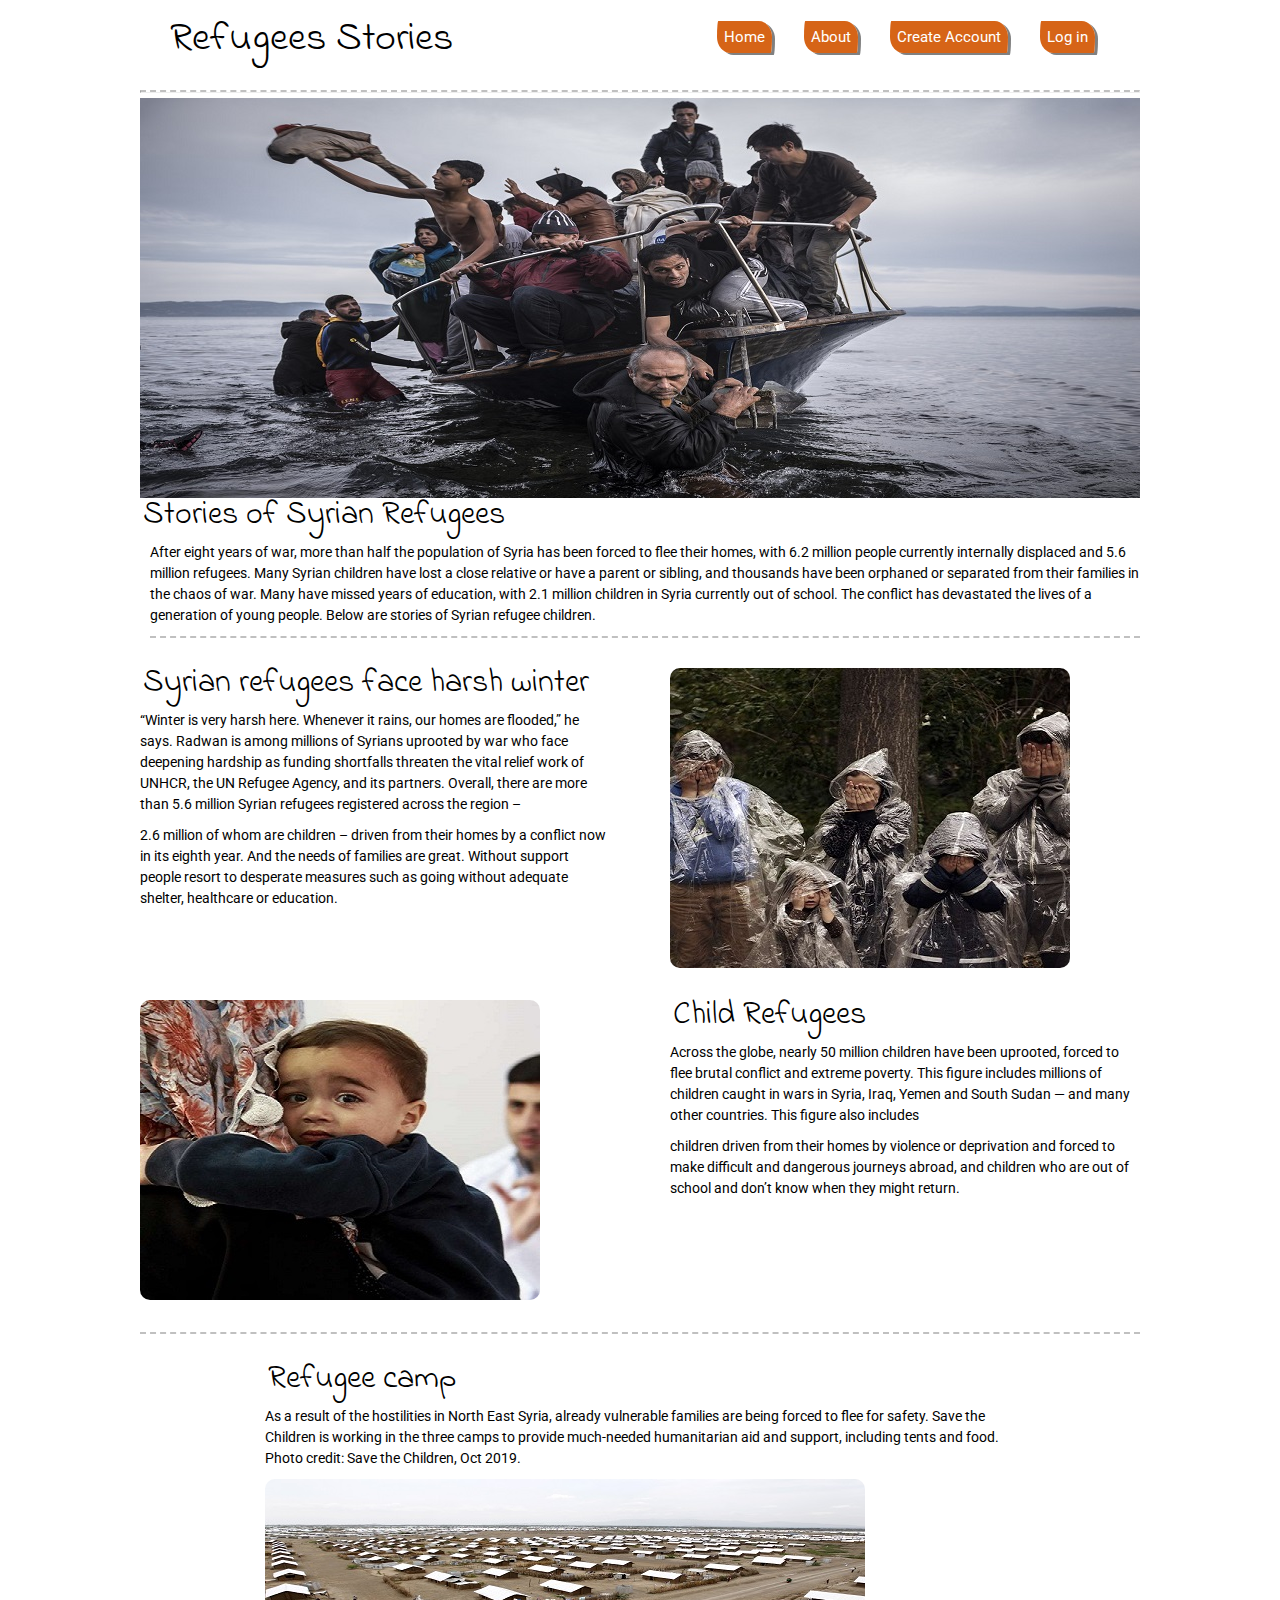
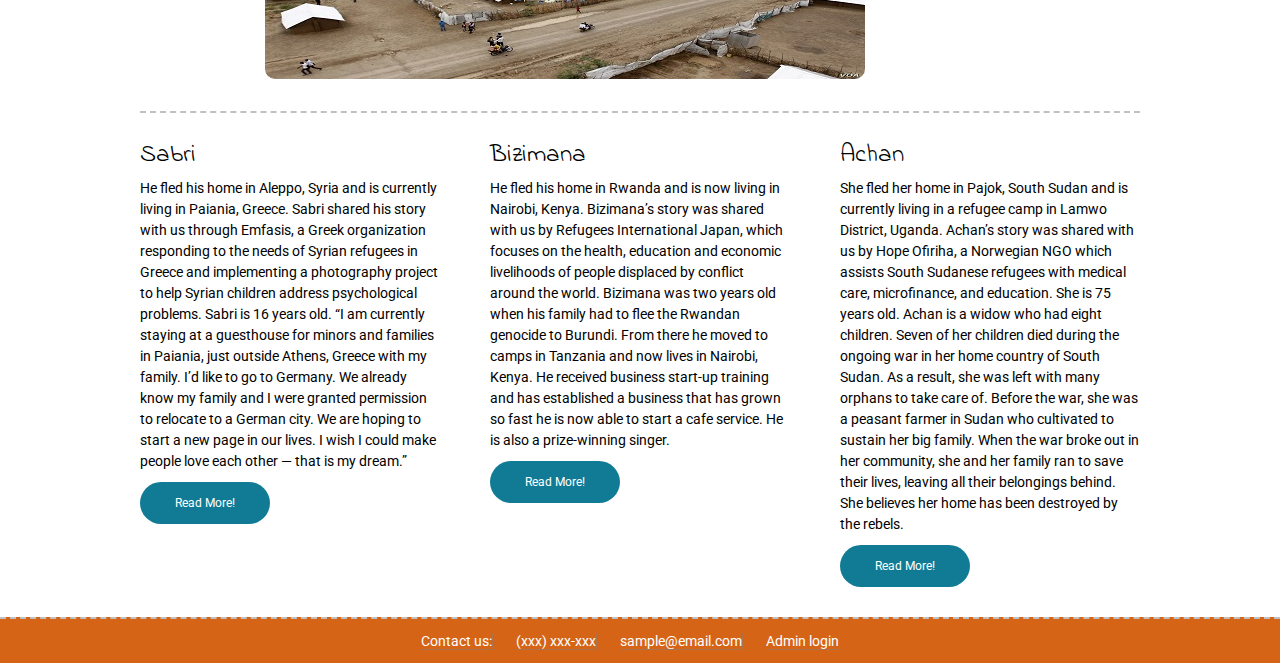
==== index.html @ b50ac233 "2" ====
<!doctype html>

<html lang="en">
<head>
  <meta charset="utf-8">

  <title>Refugees Stories</title>
  <meta name="viewport" content="width=device-width, initial-scale=1.0">
  <link href="https://fonts.googleapis.com/css?family=Indie+Flower|Roboto" rel="stylesheet">
  <link href="css/index.css" rel="stylesheet">

  <!--[if lt IE 9]>
    <script src="https://cdnjs.cloudflare.com/ajax/libs/html5shiv/3.7.3/html5shiv.js"></script>
  <![endif]-->
</head>

<body>

  
     
  <div class="container home">
      <nav class="navigation">
        <div class="refugees-stories">Refugees Stories</div>
          <div>
          <a href="#">Home</a>
          <a href="#">About</a>
          <a href="#">Create Account</a>
          <a href="#" class="log">Log in</a>
          </div>
          </nav>
          <hr>
          <img class="refugees" src="img/refugees-.jpg" alt="Let's go on an adventure!">
         
          <div class="first-content">
              <h2>Stories of Syrian Refugees</h2>
              <p  class="border">After eight years of war, more than half the population of Syria has been forced to flee their homes, with 6.2 million people currently internally displaced and 5.6 million refugees. Many Syrian children have lost a close relative or have a parent or sibling, and thousands have been orphaned or separated from their families in the chaos of war. Many have missed years of education, with 2.1 million children in Syria currently out of school. The conflict has devastated the lives of a generation of young people. Below are stories of Syrian refugee children.</p>
          </div>

    <section class="content-section">
      
      <div class="text-content">
        <h2>Syrian refugees face harsh winter</h2>
        <p>“Winter is very harsh here. Whenever it rains, our homes are flooded,” he says.

          Radwan is among millions of Syrians uprooted by war who face deepening hardship as funding shortfalls threaten the vital relief work of UNHCR, the UN Refugee Agency, and its partners.
          
          Overall, there are more than 5.6 million Syrian refugees registered across the region – </p> 
        <p>2.6 million of whom are children – driven from their homes by a conflict now in its eighth year. And the needs of families are great. Without support people resort to desperate measures such as going without adequate shelter, healthcare or education.</p>
        
      </div>
     <div class="img-content">
        <img src="img/winter.jpg" alt="Let's go on an adventure!">
      </div>
    </section>

    <section class="content-section inverse-content">
      <div class="img-content">
          <img src="img/child.jpg" class="img-fluid rounded" alt="Lets have fun!">
      </div>
      <div class="text-content">
        <h2>Child Refugees</h2>
        <p>Across the globe, nearly 50 million children have been uprooted, forced to flee brutal conflict and extreme poverty. This figure includes millions of children caught in wars in Syria, Iraq, Yemen and South Sudan — and many other countries. This figure also includes</p> 
        <p>children driven from their homes by violence or deprivation and forced to make difficult and dangerous journeys abroad, and children who are out of school and don’t know when they might return.</p>
      </div>
     
    </section>
    <section class="content-destination">
      <h2>Refugee camp</h2>
      <p>As a result of the hostilities in North East Syria, already vulnerable families are being forced to flee for safety. Save the Children is working in the three camps to provide much-needed humanitarian aid and support, including tents and food. Photo credit: Save the Children, Oct 2019.</p>
      <img src="img/camp.jpg" alt="Second slide">
    </section>
    <section class="content-pick">

      <div class="destination">
        <h4>Sabri</h4>
        <p>He fled his home in Aleppo, Syria and is currently living in Paiania, Greece. Sabri shared his story with us through Emfasis, a Greek organization responding to the needs of Syrian refugees in Greece and implementing a photography project to help Syrian children address psychological problems. Sabri is 16 years old.
“I am currently staying at a guesthouse for minors and families in Paiania, just outside Athens, Greece with my family. I’d like to go to Germany. We already know my family and I were granted permission to relocate to a German city. We are hoping to start a new page in our lives. I wish I could make people love each other — that is my dream.”</p>
        <div class="btn">Read More!</div>
      </div>
      <div class="destination">
        <h4>Bizimana</h4>
        <p>He fled his home in Rwanda and is now living in Nairobi, Kenya. Bizimana’s story was shared with us by Refugees International Japan, which focuses on the health, education and economic livelihoods of people displaced by conflict around the world.
          Bizimana was two years old when his family had to flee the Rwandan genocide to Burundi. From there he moved to camps in Tanzania and now lives in Nairobi, Kenya. He received business start-up training and has established a business that has grown so fast he is now able to start a cafe service. He is also a prize-winning singer.</p>
        <div class="btn">Read More!</div>
      </div>
      <div class="destination">
        <h4>Achan</h4>
        <p>She fled her home in Pajok, South Sudan and is currently living in a refugee camp in Lamwo District, Uganda. Achan’s story was shared with us by Hope Ofiriha, a Norwegian NGO which assists South Sudanese refugees with medical care, microfinance, and education. She is 75 years old.
          Achan is a widow who had eight children. Seven of her children died during the ongoing war in her home country of South Sudan. As a result, she was left with many orphans to take care of. Before the war, she was a peasant farmer in Sudan who cultivated to sustain her big family. When the war broke out in her community, she and her family ran to save their lives, leaving all their belongings behind. She believes her home has been destroyed by the rebels.</p>
        <div class="btn">Read More!</div>
      </div>
    </section>
  </div><!-- container -->

  <footer class="footer">
    <p>
    <a>Contact us:</a>
      <a>(xxx) xxx-xxx</a>
        <a>sample@email.com</a>
      <a>Admin login</a> </p>
  </footer>

</body>
</html>
---- css/index.css ----
.btn-styling {
  background-color: #117b96;
  color: white;
  padding: 15px 32px;
  text-align: center;
  font-size: 1.8em;
  border-radius: 20px;
  width: 210px;
}
.mobile-styling {
  display: flex;
  flex-direction: column;
  width: 100%;
  margin-left: 3px;
  font-size: 10px;
}
.direction {
  display: flex;
  flex-direction: column;
  width: 95%;
}
/* http://meyerweb.com/eric/tools/css/reset/ 
   v2.0 | 20110126
   License: none (public domain)
*/
html,
body,
div,
span,
applet,
object,
iframe,
h1,
h2,
h3,
h4,
h5,
h6,
p,
blockquote,
pre,
a,
abbr,
acronym,
address,
big,
cite,
code,
del,
dfn,
em,
img,
ins,
kbd,
q,
s,
samp,
small,
strike,
strong,
sub,
sup,
tt,
var,
b,
u,
i,
center,
dl,
dt,
dd,
ol,
ul,
li,
fieldset,
form,
label,
legend,
table,
caption,
tbody,
tfoot,
thead,
tr,
th,
td,
article,
aside,
canvas,
details,
embed,
figure,
figcaption,
footer,
header,
hgroup,
menu,
nav,
output,
ruby,
section,
summary,
time,
mark,
audio,
video {
  margin: 0;
  padding: 0;
  border: 0;
  font-size: 100%;
  font: inherit;
  vertical-align: baseline;
}
/* HTML5 display-role reset for older browsers */
article,
aside,
details,
figcaption,
figure,
footer,
header,
hgroup,
menu,
nav,
section {
  display: block;
}
body {
  line-height: 1;
}
ol,
ul {
  list-style: none;
}
blockquote,
q {
  quotes: none;
}
blockquote:before,
blockquote:after,
q:before,
q:after {
  content: '';
  content: none;
}
table {
  border-collapse: collapse;
  border-spacing: 0;
}
* {
  box-sizing: border-box;
}
html {
  font-size: 62.5%;
}
html,
body {
  font-family: 'Roboto', sans-serif;
}
h1,
h2,
h3,
h4,
h5 {
  font-family: 'Indie Flower', cursive;
}
h1 {
  font-size: 4rem;
}
h2 {
  font-size: 3.2rem;
  padding-bottom: 10px;
}
h4 {
  font-size: 2.5rem;
  padding-bottom: 10px;
}
p {
  line-height: 1.5;
  font-size: 1.4rem;
  padding-bottom: 10px;
}
img {
  max-width: 100%;
  height: auto;
}
.container {
  max-width: 1000px;
  width: auto;
  margin: 0 auto;
}
.navigation {
  display: flex;
  justify-content: space-between;
  margin: 30px;
}
@media (max-width: 500px) {
  .navigation {
    display: flex;
    flex-direction: column;
    align-items: center;
    margin-bottom: 1px;
  }
}
.navigation a {
  margin-bottom: 10px;
  margin: 15px;
  text-align: center;
  color: white;
  font-size: 1.5rem;
  text-decoration: none;
  top: 200px;
  background-color: rgb(214, 100, 23);
  border-radius: 10px 100px / 120px;
  padding: 7px;
  box-shadow: 3px 2px gray;
  }



@media (max-width: 500px) {
  .navigation a {
    align-items: center;
    margin-bottom: 25px;
    font-size: 1.1rem;
    width: 90%;
    margin: 5px;
  }
}
.refugees-stories {
  margin-top: -10px;
  font-family: 'Indie Flower', cursive;
  font-size: 4rem;
  width:auto;

    
  }

@media (max-width: 500px) {
  .refugees-stories {
    margin-bottom: 15px;
  }
}
hr {
  border-top: 2px dashed silver;
  width: 100%;
  margin-right: 800px;
 }
.footer {
  width: 100%;
  border-top: 2px dashed silver;
  background:rgb(214, 100, 23);

  
}
.footer p {
  text-align: center;
  margin-right: 20px;
  color: white;
  font-size: 1.6rem;
  padding: 10px;
  
}


.home .content-section {
  margin: 30px 0;
  display: flex;
  flex-wrap: wrap;
  justify-content: space-between;
}
@media (max-width: 500px) {
  .home .content-section {
    display: flex;
    flex-direction: column;
    width: 100%;
    margin-left: 3px;
    font-size: 10px;
  }
}
.home .content-section .text-content {
  width: 48%;
  padding-right: 1%;
  font-size: 11px;
}
@media (max-width: 500px) {
  .home .content-section .text-content {
    display: flex;
    flex-direction: column;
    width: 100%;
    margin-left: 3px;
    font-size: 10px;
  }
}
.home .content-section .img-content {
  width: 48%;
  padding-left: 1%;
}
@media (max-width: 500px) {
  .home .content-section .img-content {
    display: flex;
    flex-direction: column;
    width: 95%;
  }
}
.home .content-section .img-content img {
  border-radius: 10px;
}
.home .inverse-content {
  padding-bottom: 30px;
  border-bottom: 2px dashed silver;
}
@media (max-width: 500px) {
  .home .inverse-content {
    display: flex;
    flex-direction: column-reverse;
    width: 100%;
  }
}
.home .inverse-content .text-content {
  padding-left: 1%;
  padding-right: 0;
}
@media (max-width: 500px) {
  .home .inverse-content .text-content {
    display: flex;
    flex-direction: column;
    width: 100%;
    margin-left: 3px;
    font-size: 10px;
  }
}
.home .inverse-content .img-content {
  padding-right: 1%;
  padding-left: 0;
}
@media (max-width: 500px) {
  .home .inverse-content .img-content {
    display: flex;
    flex-direction: column;
    width: 95%;
  }
}
.home .content-destination {
  width: 75%;
  margin: 0 auto 30px;
}
.home .content-destination img {
  border-radius: 10px;
}
.home .content-pick {
  padding-top: 30px;
  border-top: 2px dashed silver;
  display: flex;
  justify-content: space-between;
}
@media (max-width: 500px) {
  .home .content-pick {
    display: flex;
    flex-direction: column;
    margin-left: 10px;
  }
}
.home .content-pick .destination {
  width: 30%;
  margin-bottom: 30px;
}
@media (max-width: 500px) {
  .home .content-pick .destination {
    display: flex;
    flex-direction: column;
    align-items: center;
    width: 100%;
  }
}
.home .content-pick .destination .btn {
  background-color: #117b96;
  color: white;
  padding: 15px 28px;
  text-align: center;
  font-size: 1.2em;
  border-radius: 25px;
  width: 130px;
}
.home .first-content > p {
  border-bottom: 2px dashed silver;
  margin-bottom: 5px;
  margin-left: 10px;
  font-size: 14px;
}

a {
  margin: 10px;
  font-size: 14px;
  box-shadow: 0.5px 0.5px gray;
}

@media (max-width: 500px) {
  .footer p {
    font-size: 12px;
   
  }
}

.home h2 {
  margin-left: 3px;
}


.refugees:hover {
  animation: shake 0.82s cubic-bezier(.36,.07,.19,.97) both;
  transform: translate3d(0, 0, 0);
  perspective: 1000px;
}

@keyframes shake {
  10%, 90% {
    transform: translate3d(-1px, 0, 0);
  }
  
  20%, 80% {
    transform: translate3d(2px, 0, 0);
  }

  30%, 50%, 70% {
    transform: translate3d(-4px, 0, 0);
  }

  40%, 60% {
    transform: translate3d(4px, 0, 0);
  }
}

a:active {
  
  transform: translateY(4px);
}
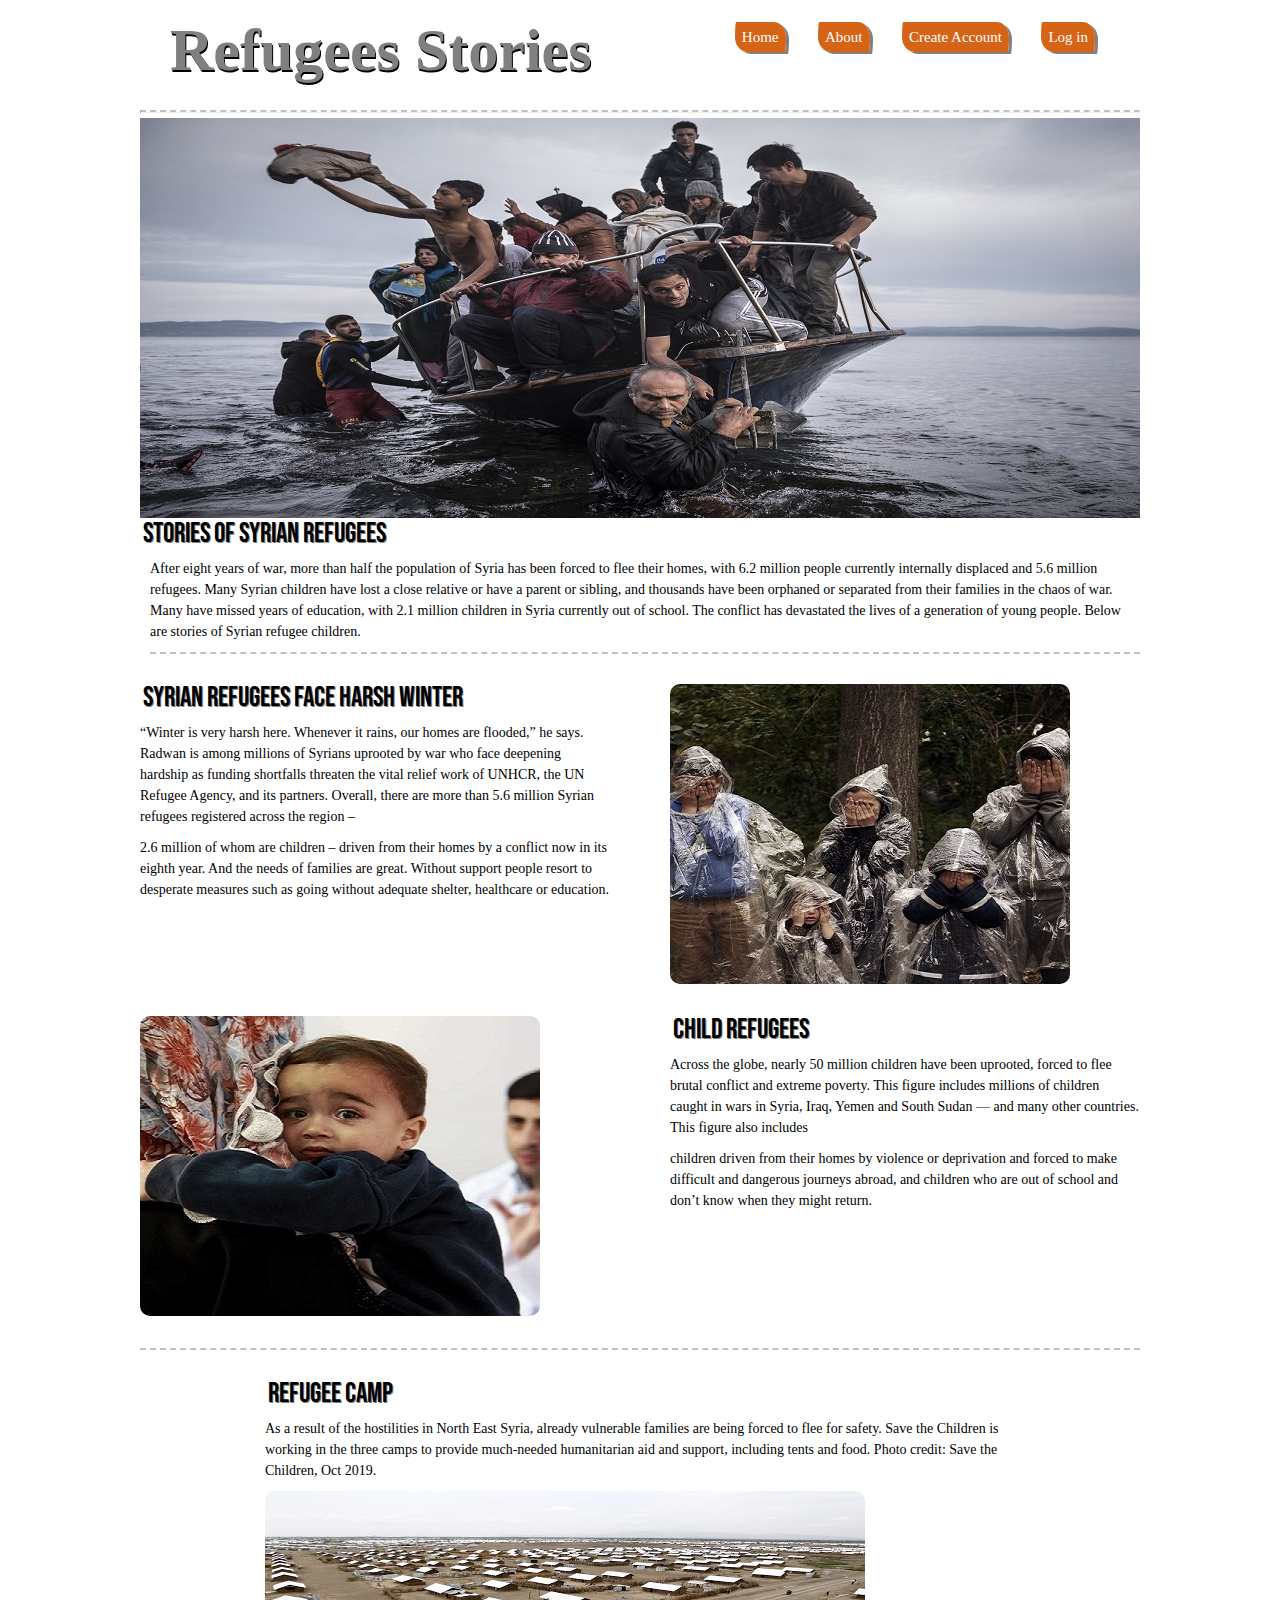
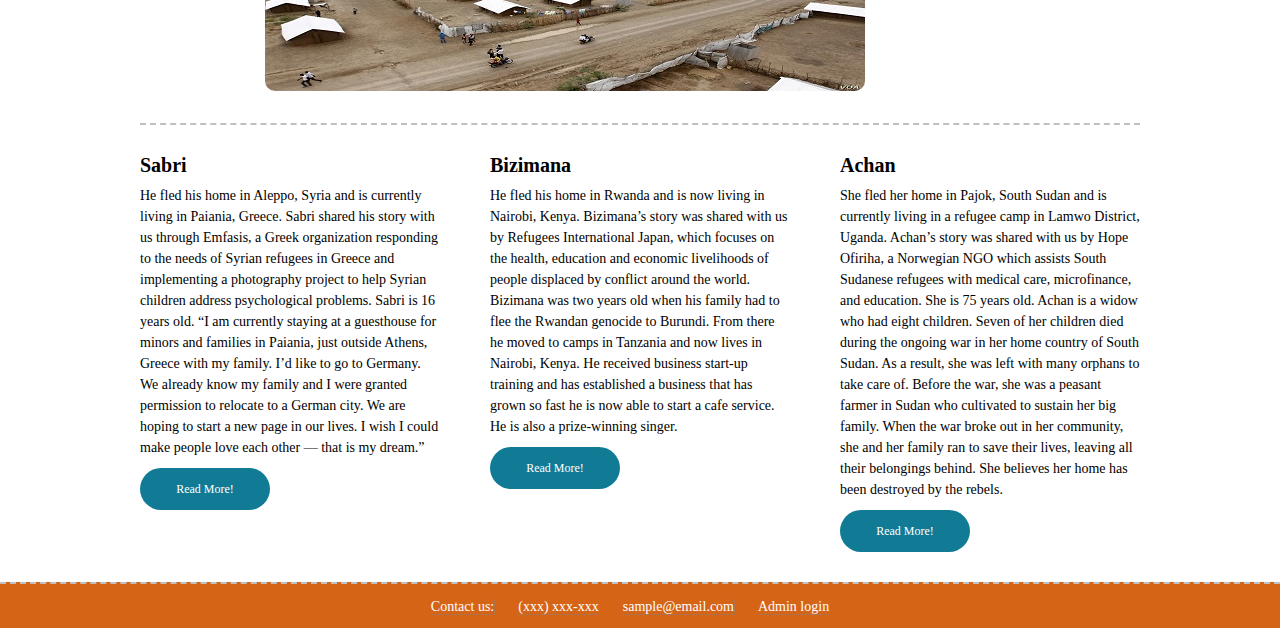
==== commit 1e2b2f4b: "still working" ====
--- a/index.html
+++ b/index.html
@@ -6,9 +6,9 @@
 
   <title>Refugees Stories</title>
   <meta name="viewport" content="width=device-width, initial-scale=1.0">
-  <link href="https://fonts.googleapis.com/css?family=Indie+Flower|Roboto" rel="stylesheet">
+  
   <link href="css/index.css" rel="stylesheet">
-
+  <link href="https://fonts.googleapis.com/css?family=Bebas+Neue&display=swap" rel="stylesheet">
   <!--[if lt IE 9]>
     <script src="https://cdnjs.cloudflare.com/ajax/libs/html5shiv/3.7.3/html5shiv.js"></script>
   <![endif]-->
@@ -23,7 +23,7 @@
         <div class="refugees-stories">Refugees Stories</div>
           <div>
           <a href="#">Home</a>
-          <a href="#">About</a>
+          <a href="about.html">About</a>
           <a href="#">Create Account</a>
           <a href="#" class="log">Log in</a>
           </div>
--- a/css/index.css
+++ b/css/index.css
@@ -155,12 +155,15 @@
 }
 html,
 body {
-  font-family: 'Roboto', sans-serif;
+  font-family: 'Alegreya', serif;
+  
 }
 h1,
 h2,
 h3,
-h4,
+h4 {
+  font-family: 'Lobster', cursive;
+}
 h5 {
   font-family: 'Indie Flower', cursive;
 }
@@ -168,11 +171,16 @@
   font-size: 4rem;
 }
 h2 {
-  font-size: 3.2rem;
+  font-family: 'Bebas Neue', cursive;
+  text-shadow: 1px 1px gray;
+  font-size: 2.8rem;
   padding-bottom: 10px;
 }
 h4 {
-  font-size: 2.5rem;
+  
+  font-family: 'Lobster', cursive;
+font-weight: 700;
+  font-size: 2.0rem;
   padding-bottom: 10px;
 }
 p {
@@ -229,8 +237,11 @@
 }
 .refugees-stories {
   margin-top: -10px;
-  font-family: 'Indie Flower', cursive;
-  font-size: 4rem;
+  font-family: 'Alegreya', serif;
+  font-weight: 900;
+  font-size: 6rem;
+  text-shadow: 1px 2px black;
+  color: gray;
   width:auto;
 
     
@@ -239,6 +250,9 @@
 @media (max-width: 500px) {
   .refugees-stories {
     margin-bottom: 15px;
+    font-weight: 700;
+  font-size: 4rem;
+  text-shadow: 1px 1px black;
   }
 }
 hr {
